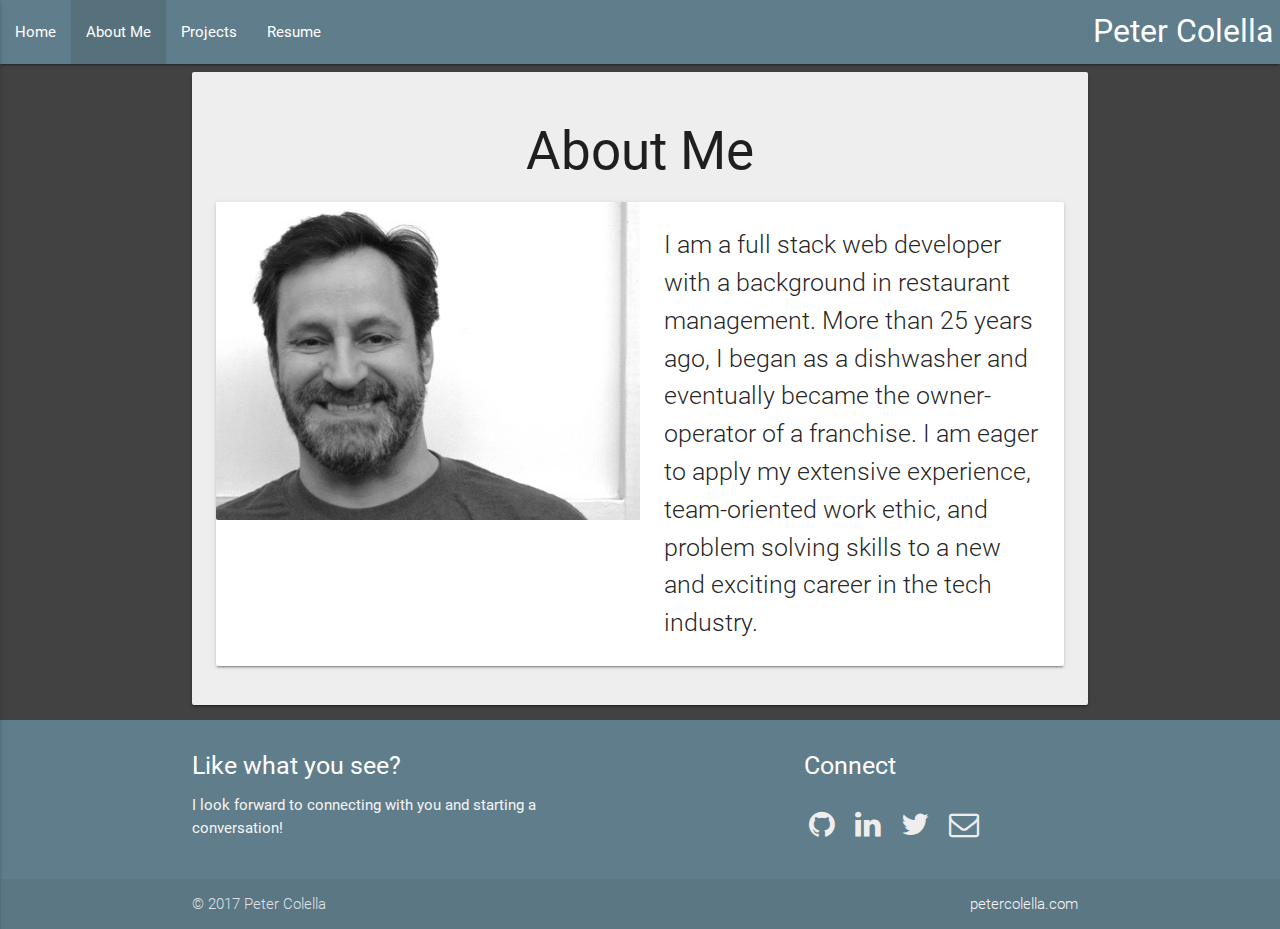
==== about.html @ c913431c "added flow text" ====
<!DOCTYPE html>
<html>
<head>
  <meta charset="utf-8">
  <title>Peter Colella</title>
  <!--Import Google Icon Font-->
  <link href="http://fonts.googleapis.com/icon?family=Material+Icons" rel="stylesheet">
  <!--Import materialize.css-->
  <link type="text/css" rel="stylesheet" href="css/materialize.min.css"  media="screen,projection"/>
  <link rel='stylesheet' href='css/materialize.css'/>
  <link href="https://fonts.googleapis.com/icon?family=Material+Icons" rel="stylesheet">
  <link rel="stylesheet" type="text/css" href="https://cdnjs.cloudflare.com/ajax/libs/font-awesome/4.6.3/css/font-awesome.css">
  <!--Let browser know website is optimized for mobile-->
  <meta name="viewport" content="width=device-width, initial-scale=1.0"/>
</head>

<body style="background-color: #424242">
  <header>
    <div class="navbar-fixed">
      <nav>
        <div class="nav-wrapper blue-grey">
          <a href="#" class="brand-logo right">Peter Colella</a>
          <a href="#" data-activates="mobile-demo" class="button-collapse"><i class="material-icons">menu</i></a>
          <ul id="nav-mobile" class="left hide-on-med-and-down">
            <li><a href="index.html">Home</a></li>
            <li class="active"><a href="about.html">About Me</a></li>
            <li><a href="projects.html">Projects</a></li>
            <li><a href="resume.html">Resume</a></li>
          </ul>
        </div>
      </nav>
    </div>
    <ul class="side-nav" id="mobile-demo">
      <li><a href="index.html">Home</a></li>
      <li class="active"><a href="about.html">About Me</a></li>
      <li><a href="projects.html">Projects</a></li>
      <li><a href="resume.html">Resume</a></li>
    </ul>
  </header>
  <main>
    <div class="container hoverable">
      <div class="card-panel grey lighten-3">
        <div class="col s12 m7 l8">
          <h2 class="header center">About Me</h2>
          <div class="card horizontal">
            <div class="card-image hoverable">
              <img src="./images/DSC_0314.jpg">
            </div>
            <div class="card-stacked flow-text left">
              <div class="card-content hoverable">
                <p>I am a full stack web developer with a background in restaurant management. More than 25 years ago, I began as a dishwasher and eventually became the owner-operator of a franchise. I am eager to apply my extensive experience, team-oriented work ethic, and problem solving skills to a new and exciting career in the tech industry.</p>
              </div>   
            </div>
          </div>
        </div>
      </div>
    </div>
  </main>
  <footer class="page-footer blue-grey">
    <div class="container">
      <div class="row">
        <div class="col l6 s12">
          <h5 class="white-text">Like what you see?</h5>
          <p class="grey-text text-lighten-4">I look forward to connecting with you and starting a conversation!</p>
        </div>
          <div class="col l4 offset-l2 s12">
            <h5 class="white-text">Connect</h5>
            <ul style="display: inline-flex;">
              <li><a class="grey-text text-lighten-3" href="https://github.com/petercolella"><i class="fa fa-github" style="font-size: 2em"></i></a></li>
              <span></span>
              <li><a class="grey-text text-lighten-3" href="https://www.linkedin.com/in/peter-colella/"><i class="fa fa-linkedin" style="font-size: 2em"></i></a></li>
              <span></span>
              <li><a class="grey-text text-lighten-3" href="https://twitter.com/_PeterColella"><i class="fa fa-twitter" style="font-size: 2em"></i></a></li>
              <span></span>
              <li><a class="grey-text text-lighten-3" href="mailto:colella.peter.j@gmail.com"><i class="fa fa-envelope-o" style="font-size: 2em"></i></a></li>
            </ul>
          </div>
        </div>
      </div>
      <div class="footer-copyright">
        <div class="container">
        © 2017 Peter Colella
        <a class="grey-text text-lighten-4 right" href="https://www.petercolella.com/"><span class="website">petercolella.com</span></a>
        </div>
      </div>
    </div>
  </footer>
  <!--Import jQuery before materialize.js-->
  <script type="text/javascript" src="https://code.jquery.com/jquery-2.1.1.min.js"></script>
  <script type="text/javascript" src="js/materialize.min.js"></script>
  <script type="text/javascript">
    $(document).ready(function(){
    $('.slider').slider();
    $(".button-collapse").sideNav();
    });
  </script>
</body>
</html>
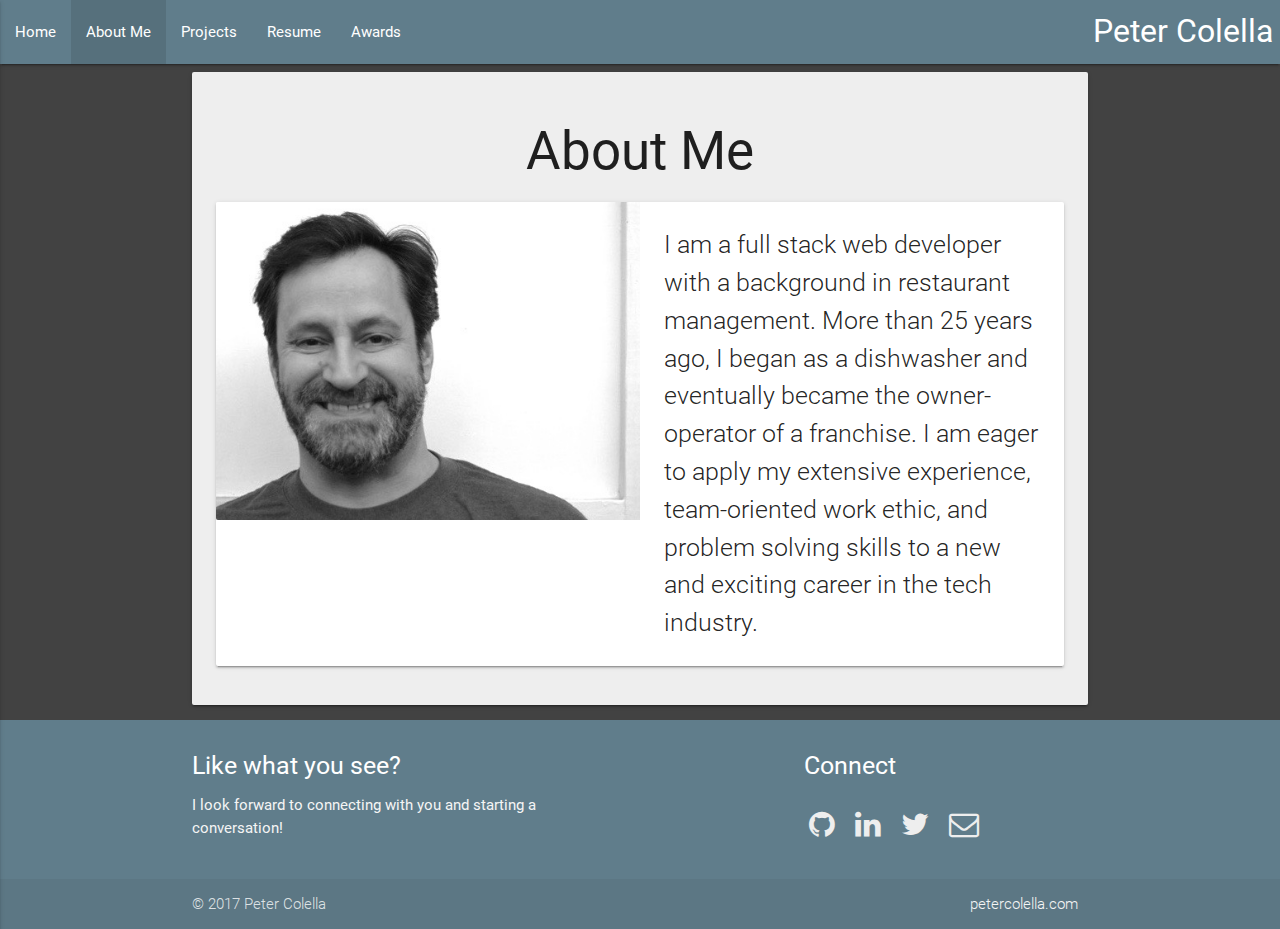
==== commit 9cbf4dc2: "added awards page" ====
--- a/about.html
+++ b/about.html
@@ -26,6 +26,7 @@
             <li class="active"><a href="about.html">About Me</a></li>
             <li><a href="projects.html">Projects</a></li>
             <li><a href="resume.html">Resume</a></li>
+            <li><a href="awards.html">Awards</a></li>
           </ul>
         </div>
       </nav>
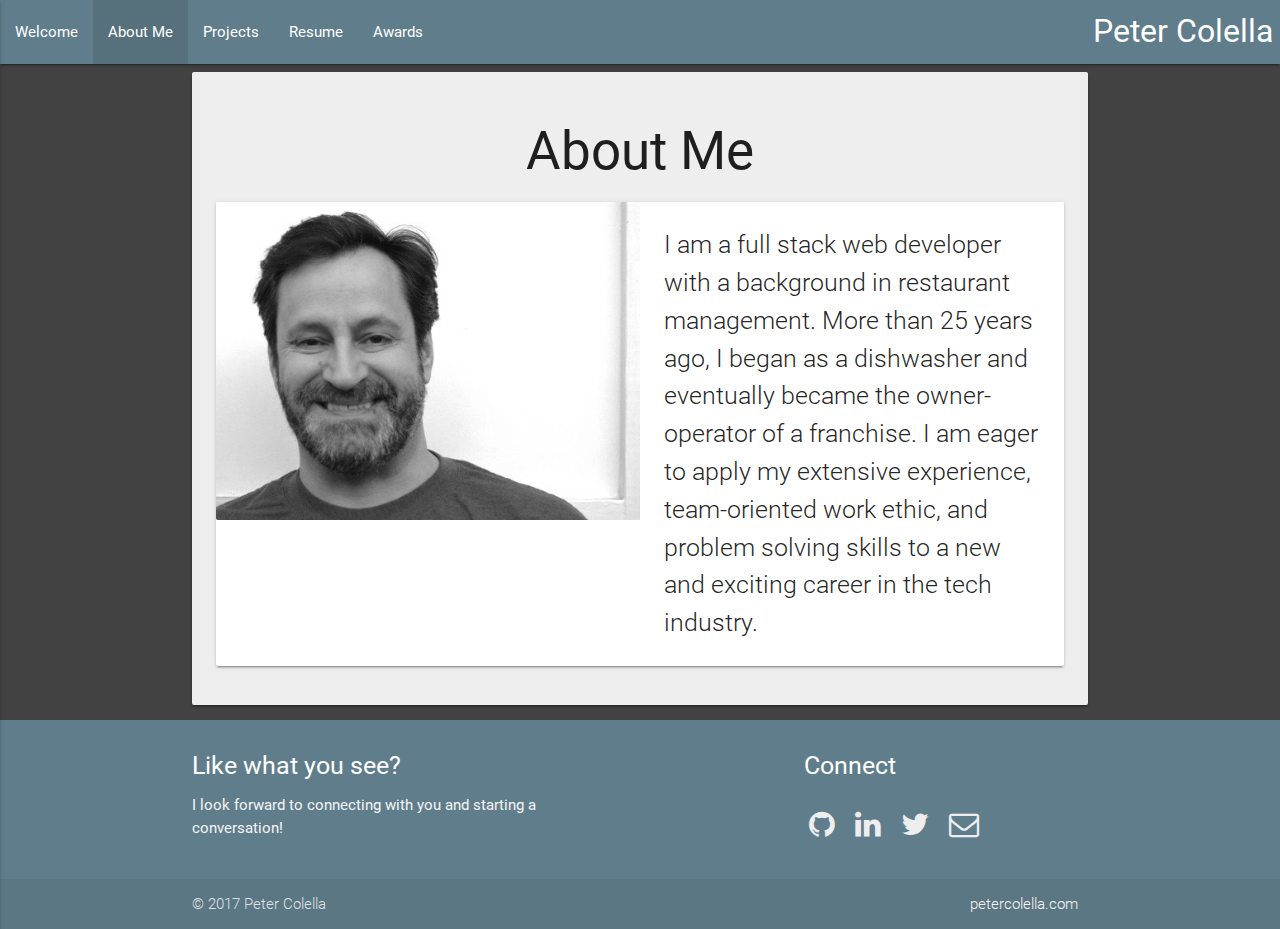
==== commit aaa83407: "changed home to welcome" ====
--- a/about.html
+++ b/about.html
@@ -22,7 +22,7 @@
           <a href="#" class="brand-logo right">Peter Colella</a>
           <a href="#" data-activates="mobile-demo" class="button-collapse"><i class="material-icons">menu</i></a>
           <ul id="nav-mobile" class="left hide-on-med-and-down">
-            <li><a href="index.html">Home</a></li>
+            <li><a href="index.html">Welcome</a></li>
             <li class="active"><a href="about.html">About Me</a></li>
             <li><a href="projects.html">Projects</a></li>
             <li><a href="resume.html">Resume</a></li>
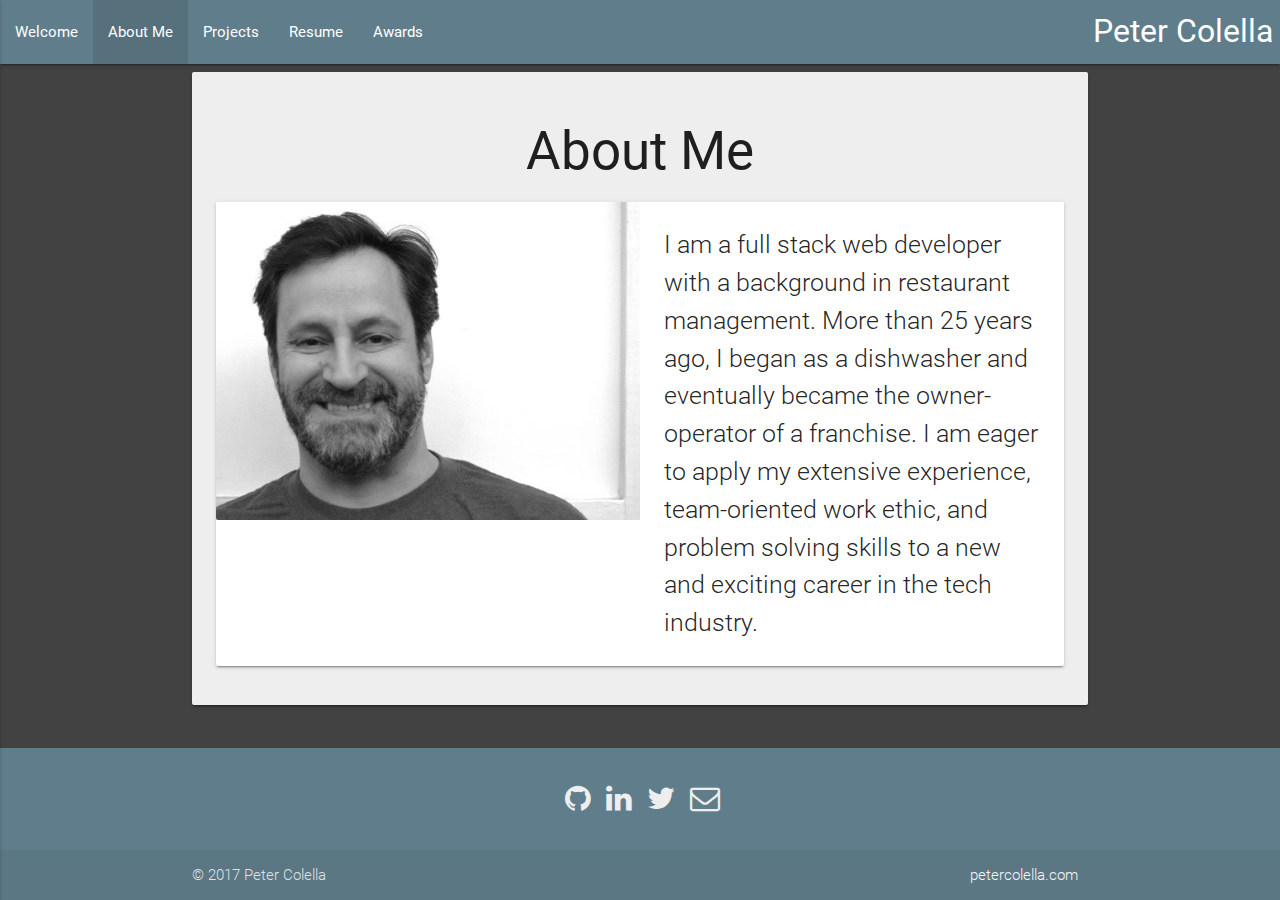
==== commit e99acf9d: "updated footer" ====
--- a/about.html
+++ b/about.html
@@ -36,6 +36,7 @@
       <li class="active"><a href="about.html">About Me</a></li>
       <li><a href="projects.html">Projects</a></li>
       <li><a href="resume.html">Resume</a></li>
+      <li><a href="awards.html">Awards</a></li>
     </ul>
   </header>
   <main>
@@ -59,30 +60,22 @@
   </main>
   <footer class="page-footer blue-grey">
     <div class="container">
-      <div class="row">
-        <div class="col l6 s12">
-          <h5 class="white-text">Like what you see?</h5>
-          <p class="grey-text text-lighten-4">I look forward to connecting with you and starting a conversation!</p>
-        </div>
-          <div class="col l4 offset-l2 s12">
-            <h5 class="white-text">Connect</h5>
-            <ul style="display: inline-flex;">
-              <li><a class="grey-text text-lighten-3" href="https://github.com/petercolella"><i class="fa fa-github" style="font-size: 2em"></i></a></li>
-              <span></span>
-              <li><a class="grey-text text-lighten-3" href="https://www.linkedin.com/in/peter-colella/"><i class="fa fa-linkedin" style="font-size: 2em"></i></a></li>
-              <span></span>
-              <li><a class="grey-text text-lighten-3" href="https://twitter.com/_PeterColella"><i class="fa fa-twitter" style="font-size: 2em"></i></a></li>
-              <span></span>
-              <li><a class="grey-text text-lighten-3" href="mailto:colella.peter.j@gmail.com"><i class="fa fa-envelope-o" style="font-size: 2em"></i></a></li>
-            </ul>
-          </div>
-        </div>
+      <div class="row center">
+        <ul style="display: inline-flex;">
+          <li><a target="_blank" class="grey-text text-lighten-3" href="https://github.com/petercolella"><i class="fa fa-github" style="font-size: 2em"></i></a></li>
+          <span></span>
+          <li><a target="_blank" class="grey-text text-lighten-3" href="https://www.linkedin.com/in/peter-colella/"><i class="fa fa-linkedin" style="font-size: 2em"></i></a></li>
+          <span></span>
+          <li><a target="_blank" class="grey-text text-lighten-3" href="https://twitter.com/_PeterColella"><i class="fa fa-twitter" style="font-size: 2em"></i></a></li>
+          <span></span>
+          <li><a target="_blank" class="grey-text text-lighten-3" href="mailto:colella.peter.j@gmail.com"><i class="fa fa-envelope-o" style="font-size: 2em"></i></a></li>
+        </ul>
       </div>
-      <div class="footer-copyright">
-        <div class="container">
-        © 2017 Peter Colella
-        <a class="grey-text text-lighten-4 right" href="https://www.petercolella.com/"><span class="website">petercolella.com</span></a>
-        </div>
+    </div>
+    <div class="footer-copyright">
+      <div class="container">
+      © 2017 Peter Colella
+      <a target="_blank" class="grey-text text-lighten-4 right" href="http://www.petercolella.com/"><span class="website">petercolella.com</span></a>
       </div>
     </div>
   </footer>
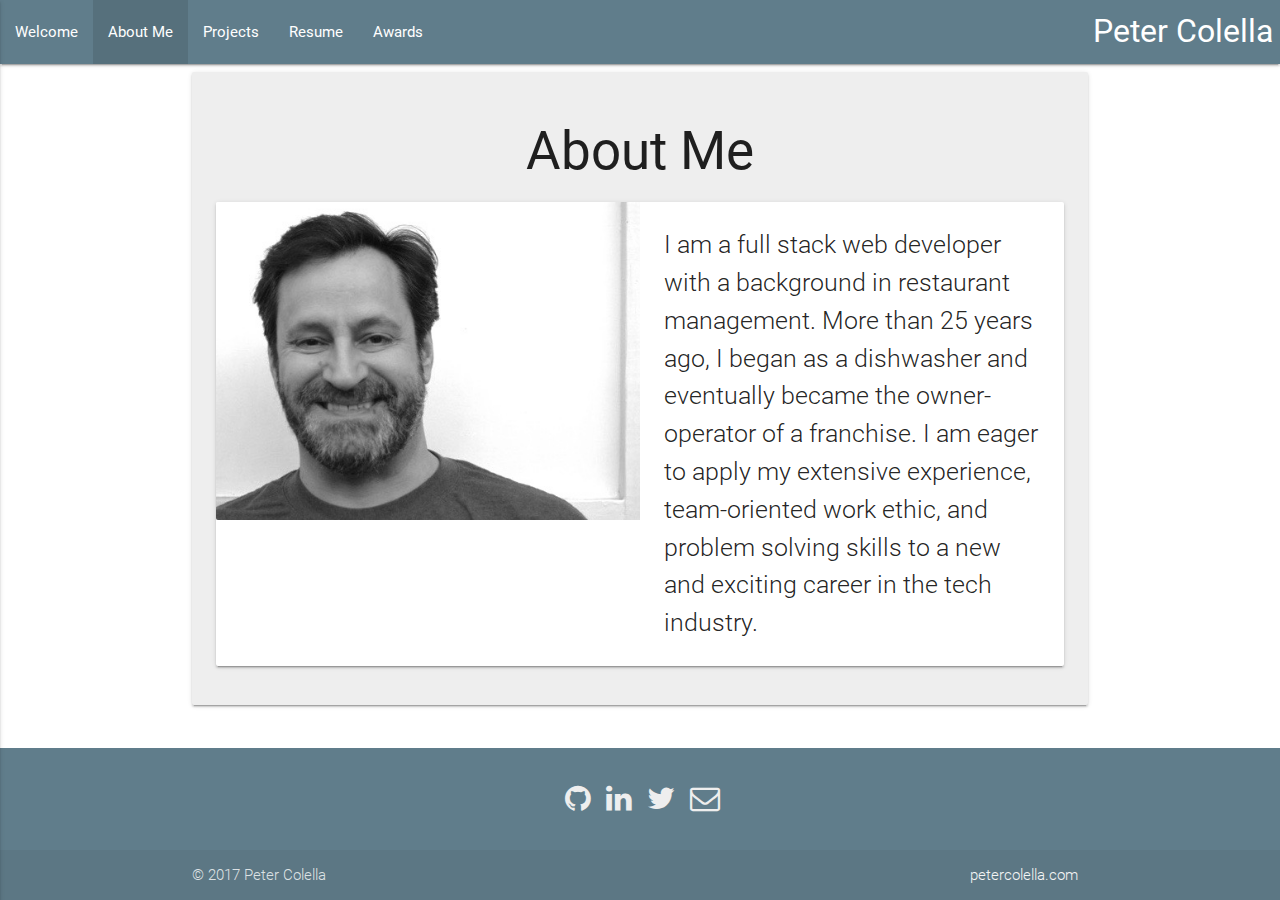
==== commit 4f5f5d4f: "changed to single page and styled about me" ====
--- a/about.html
+++ b/about.html
@@ -14,7 +14,7 @@
   <meta name="viewport" content="width=device-width, initial-scale=1.0"/>
 </head>
 
-<body style="background-color: #424242">
+<body>
   <header>
     <div class="navbar-fixed">
       <nav>
